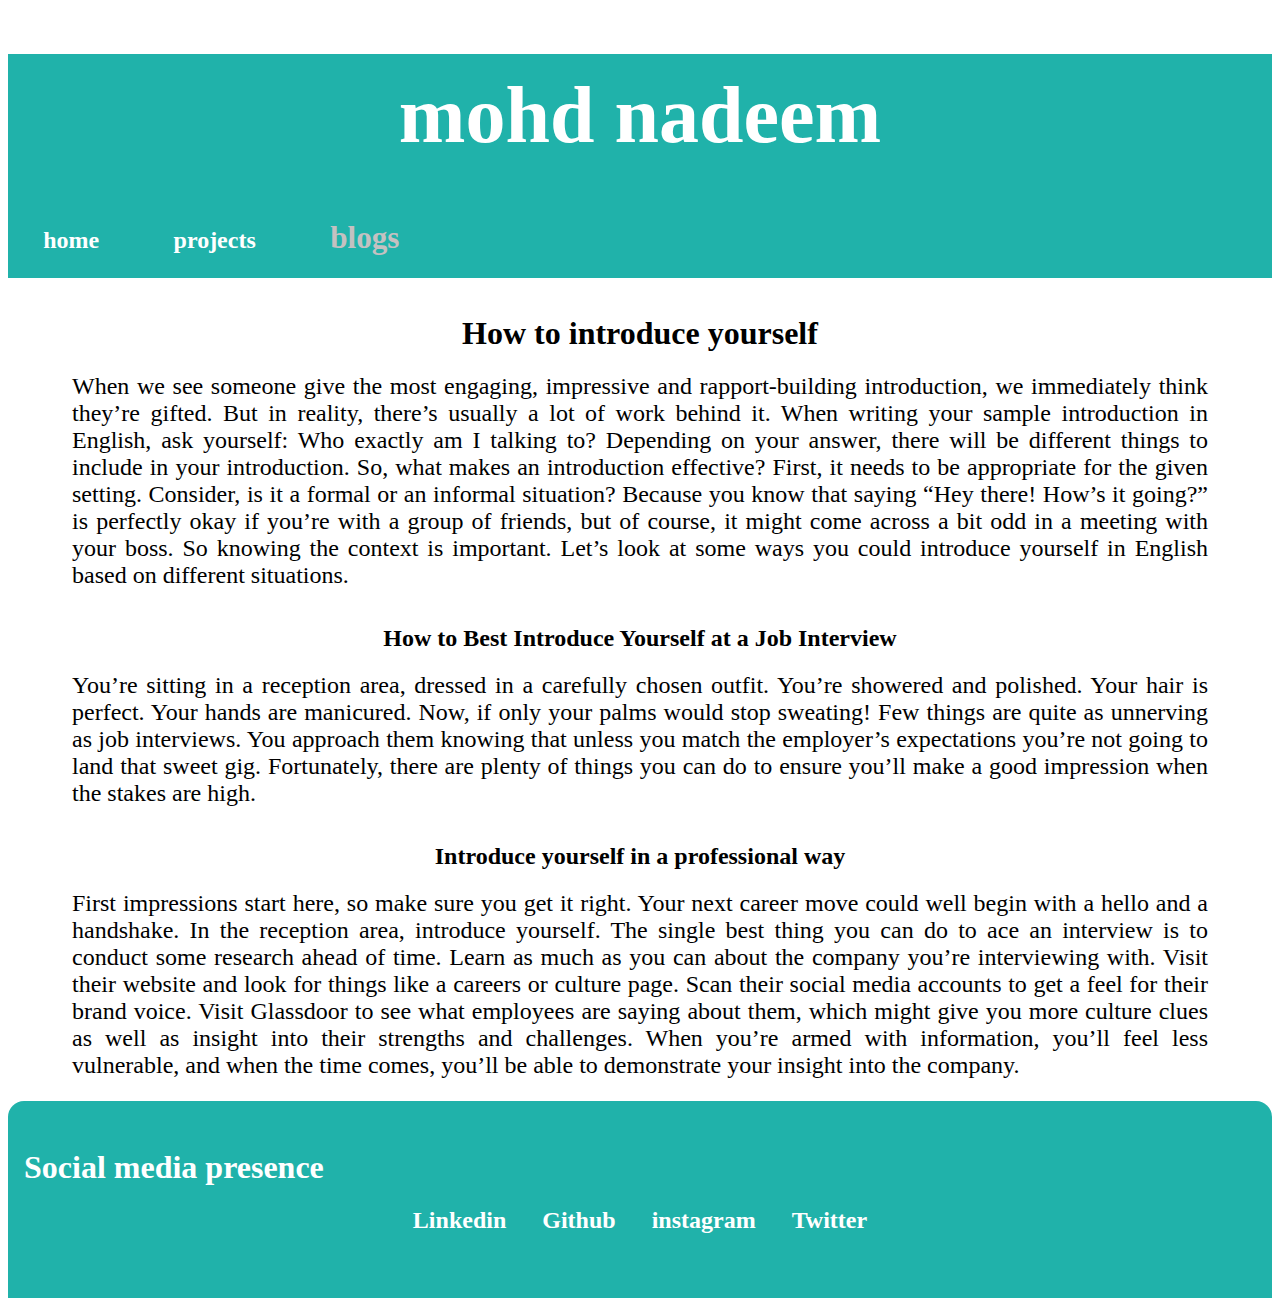
==== blog1.html @ 73d3c6cc "doc added" ====
<!DOCTYPE html>
<html lang="en">

<head>
    <meta charset="UTF-8">
    <meta http-equiv="X-UA-Compatible" content="IE=edge">
    <meta name="viewport" content="width=device-width, initial-scale=1.0">
    <title>blog1</title>
    <link rel="stylesheet" href="/blog1.css">
</head>

<body>
    <div class="upper nav-height h-resp">
        <h1 id="head"> mohd nadeem </h1>

        <div class="burger">
            <div class="line"></div>
            <div class="line"></div>
            <div class="line"></div>
        </div>


        <nav id="nav-bar" class="nav-bar v-resp">
            <h2 id="nav"><a class="navi" href="/index.html">home</a></h2>
            <h2 id="nav"> <a class="navi" href="projects.html">projects</a></h2>
            <h2 id="nav"><a class="nav2" href="blogs.html">blogs</a></h2>
        </nav>
    </div>


    <div class="section9">
        <h1 class="section2">How to introduce yourself</h1>
        <h3 class="section3">When we see someone give the most engaging, impressive and rapport-building introduction,
            we immediately think they’re gifted.

            But in reality, there’s usually a lot of work behind it.

            When writing your sample introduction in English, ask yourself: Who exactly am I talking to? Depending on
            your answer, there will be different things to include in your introduction.

            So, what makes an introduction effective? First, it needs to be appropriate for the given setting.

            Consider, is it a formal or an informal situation?

            Because you know that saying “Hey there! How’s it going?” is perfectly okay if you’re with a group of
            friends, but of course, it might come across a bit odd in a meeting with your boss. So knowing the context
            is important.

            Let’s look at some ways you could introduce yourself in English based on different situations. </h3>
            <h2 class="section2">How to Best Introduce Yourself at a Job Interview</h2>
            <h3 class="section3">You’re sitting in a reception area, dressed in a carefully chosen outfit. You’re showered and polished. Your hair is perfect. Your hands are manicured. Now, if only your palms would stop sweating!
            Few things are quite as unnerving as job interviews. You approach them knowing that unless you match the employer’s expectations you’re not going to land that sweet gig. Fortunately, there are plenty of things you can do to ensure you’ll make a good impression when the stakes are high.</h3>
            <h2 class="section2">Introduce yourself in a professional way</h2>
            <h3 class="section3">First impressions start here, so make sure you get it right. Your next career move could well begin with a hello and a handshake. In the reception area, introduce yourself.
            The single best thing you can do to ace an interview is to conduct some research ahead of time. Learn as much as you can about the company you’re interviewing with. Visit their website and look for things like a careers or culture page. Scan their social media accounts to get a feel for their brand voice. Visit Glassdoor to see what employees are saying about them, which might give you more culture clues as well as insight into their strengths and challenges. When you’re armed with information, you’ll feel less vulnerable, and when the time comes, you’ll be able to demonstrate your insight into the company.
            </h3>
    </div>


    <footer class="foot">
        <div class="footer">
            <h1 class="footer1">Social media presence</h1>

            <div class="footer2">
                <h2 id="foot2"><a class="footer-1"
                        href="https://www.linkedin.com/in/mohd-nadeem-145250220/">Linkedin</a></h2>
                <h2 id="foot2"><a class="footer-1" href="https://github.com/Mdnd143">Github</a></h2>
                <h2 id="foot2"><a class="footer-1" href="https://www.instagram.com/_nadeem24_/">instagram</a></h2>
                <h2 id="foot2"><a class="footer-1" href="https://twitter.com/mohd7210357259">Twitter</a></h2>
            </div>
        </div>
    </footer>
    <script src="/index.js"></script>
</body>

</html>
---- blog1.css ----
#head {
    text-align: center;
    padding-top: 1rem;
    color: white;
    font-size: 500%;
}
h1 {
    font-family: 'Nerko One', cursive;
}
h2 {

    font-family: 'Nerko One', cursive;   
}
#nav-bar {
    position: absolute;
    left: o;
    top: 220px;
    width: 90%;
    text-align: left;
}
#nav {
    display: inline;
    padding: 1rem 2.2rem;
}
.navi {
    text-decoration: none;
    color: white;
}
.navi:hover {
    text-decoration: none;
    color: rgb(196, 193, 193);
}
.nav2 {
    text-decoration: none;
    color: rgb(196, 193, 193);
    font-size: 130%;
}
.nav-height {
    height: 14rem;
}
.upper{
    background-color: lightseagreen;
}

    .section3 {
    margin: 4rem;
    font-weight: lighter;
    font-size: 150%;
    text-align: justify;
    margin-top: 0;
    margin-bottom: 0;
    }
    .section2{
        text-align: center;
        padding-top: 1rem;
    }
    .section9 {
    background-color: white;
    }
    .date{
    color: grey;
    }
    .tab2 {
    text-decoration: none;
    color: white;
    border-radius: 0.5rem;
    background-color: lightseagreen;
    padding-left: 0.5rem;
    padding-right: 0.5rem;
    padding-top: 0.1rem;
    padding-bottom: 0.5rem;
    }
    
    .footer-1{
        text-decoration: none;
        color: white;
    }
    .footer2 {
        text-align: center;
        
        padding-bottom: 4rem;
    }
    #foot2 {
        display: inline;
        padding-left: 1rem;
        padding-right: 1rem;
    }
    .foot {
        background-color: lightseagreen;
        border-top-left-radius: 1rem;
        border-top-right-radius: 1rem;
    }
    .footer1 {
        padding-left: 1rem;
        padding-top: 3rem;
        color: white;
    }
    
    @media only screen and (max-width:534px){
        #nav-bar {
            position: absolute;
            right: 75px;
            top: 61px;
            width: 90%;
            text-align: right;
            padding-bottom: 1rem;
        }
        #nav {
            display: block;
            padding: auto;
        }
        .navi {
            text-decoration: none;
            color: white;
        }
        .navi:hover {
            text-decoration: none;
            color: rgb(196, 193, 193);
        }
        .nav2 {
            text-decoration: none;
            color: rgb(196, 193, 193);
            font-size: 130%;
        }
        
        .footer2 {
            text-align: center;
            
            padding-bottom: 1rem;
        }
        #foot2 {
            display: block;
            padding: auto;
        }
        .burger{
            position: absolute;
            top: 46px;
            right: 15px;
    
        }
        .line{
            width: 29px;
            height: 4px;
            margin: 5px 3px;
            background-color: white;
        }
        #head{
            padding-top: 0;
            font-size: 250%;
        }
    
        .h-resp{
            height: 7rem;
        }
        #nav {
            padding: 0;
        }
        .v-resp{
            opacity: 0;
        }
        .section3 {
            padding-left: 2rem;
            padding-right: 2rem;
        }
    
    }
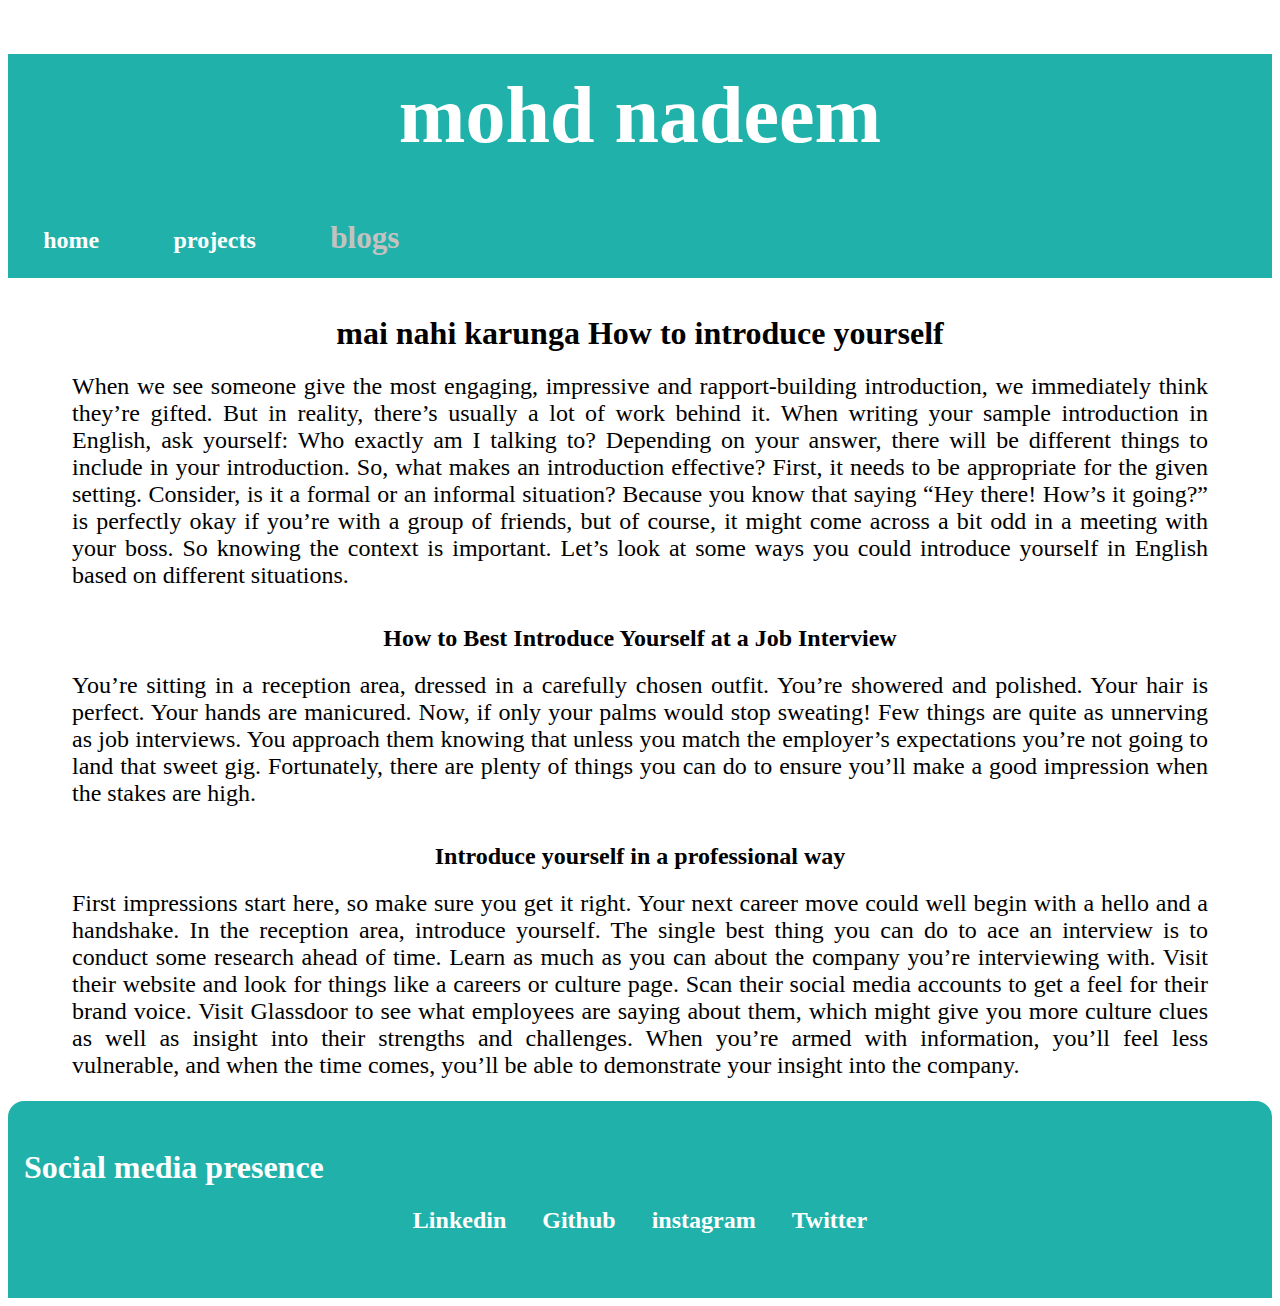
==== commit ac843d06: "Update blog1.html" ====
--- a/blog1.html
+++ b/blog1.html
@@ -29,7 +29,7 @@
 
 
     <div class="section9">
-        <h1 class="section2">How to introduce yourself</h1>
+        <h1 class="section2">mai nahi karunga How to introduce yourself</h1>
         <h3 class="section3">When we see someone give the most engaging, impressive and rapport-building introduction,
             we immediately think they’re gifted.
 
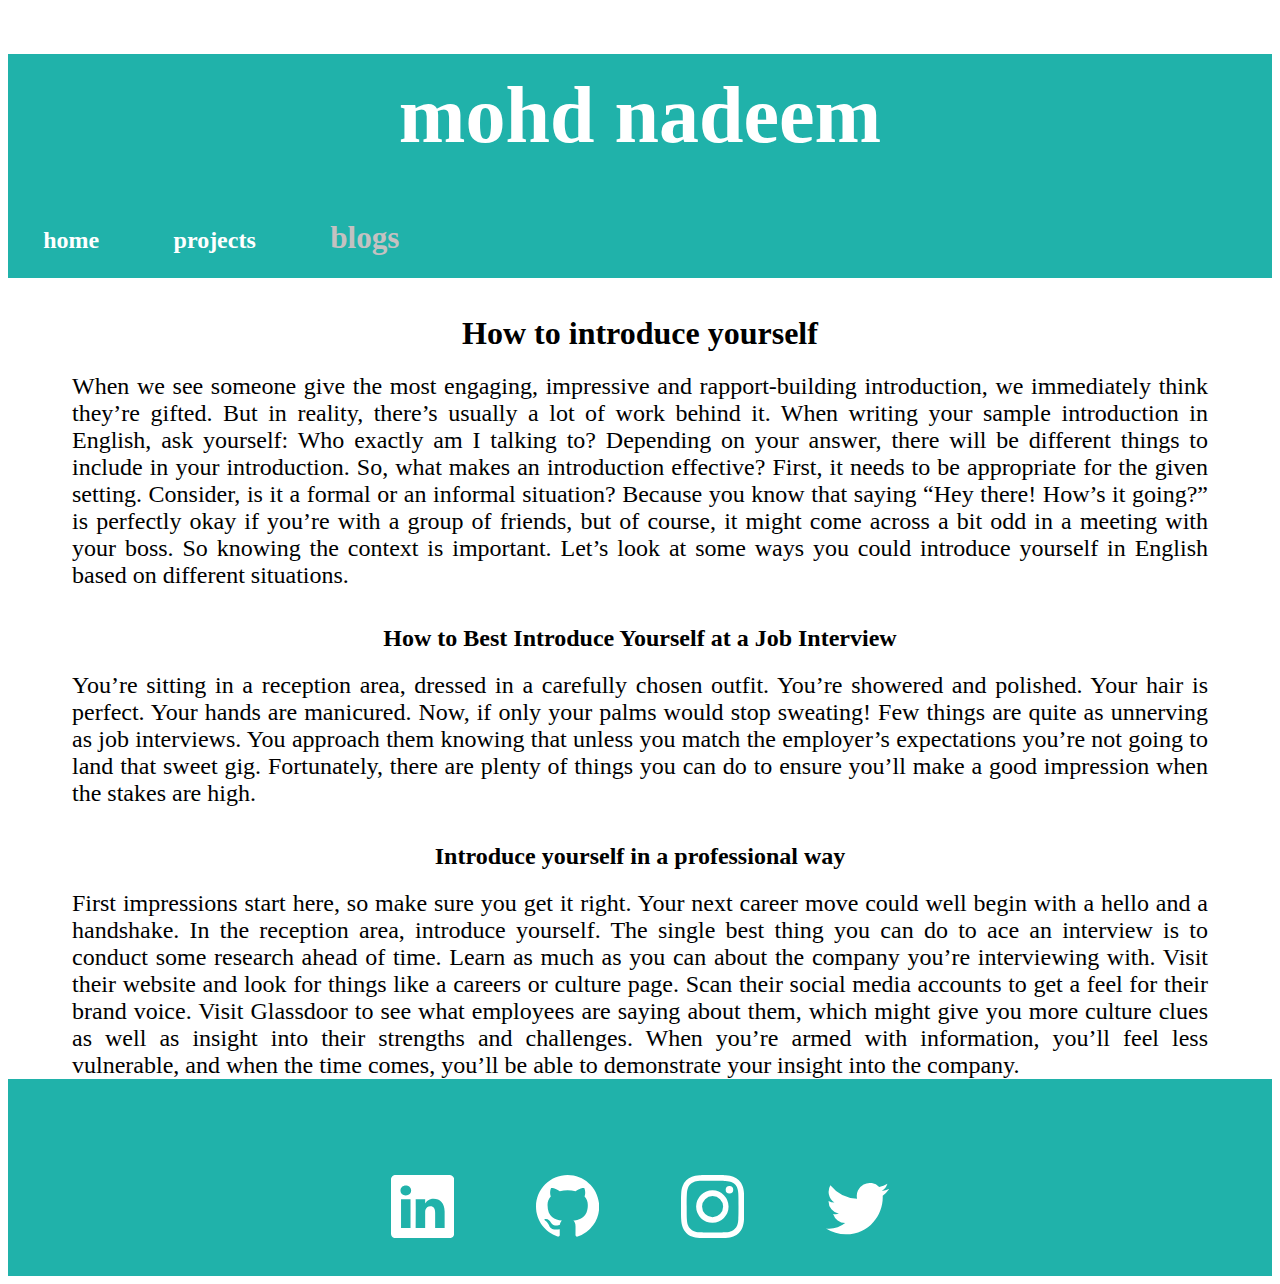
==== commit ece76a7a: "style : footer icon" ====
--- a/blog1.html
+++ b/blog1.html
@@ -29,7 +29,7 @@
 
 
     <div class="section9">
-        <h1 class="section2">mai nahi karunga How to introduce yourself</h1>
+        <h1 class="section2">How to introduce yourself</h1>
         <h3 class="section3">When we see someone give the most engaging, impressive and rapport-building introduction,
             we immediately think they’re gifted.
 
@@ -59,14 +59,25 @@
 
     <footer class="foot">
         <div class="footer">
-            <h1 class="footer1">Social media presence</h1>
-
             <div class="footer2">
-                <h2 id="foot2"><a class="footer-1"
-                        href="https://www.linkedin.com/in/mohd-nadeem-145250220/">Linkedin</a></h2>
-                <h2 id="foot2"><a class="footer-1" href="https://github.com/Mdnd143">Github</a></h2>
-                <h2 id="foot2"><a class="footer-1" href="https://www.instagram.com/_nadeem24_/">instagram</a></h2>
-                <h2 id="foot2"><a class="footer-1" href="https://twitter.com/mohd7210357259">Twitter</a></h2>
+                <h2 id="foot2">
+                   <a class="footer-1"
+                        href="https://www.linkedin.com/in/mohd-nadeem-145250220/"> <svg xmlns="http://www.w3.org/2000/svg" width="5%" height="5%" fill="currentColor" class="bi bi-linkedin" viewBox="0 0 16 16">
+                            <path d="M0 1.146C0 .513.526 0 1.175 0h13.65C15.474 0 16 .513 16 1.146v13.708c0 .633-.526 1.146-1.175 1.146H1.175C.526 16 0 15.487 0 14.854V1.146zm4.943 12.248V6.169H2.542v7.225h2.401zm-1.2-8.212c.837 0 1.358-.554 1.358-1.248-.015-.709-.52-1.248-1.342-1.248-.822 0-1.359.54-1.359 1.248 0 .694.521 1.248 1.327 1.248h.016zm4.908 8.212V9.359c0-.216.016-.432.08-.586.173-.431.568-.878 1.232-.878.869 0 1.216.662 1.216 1.634v3.865h2.401V9.25c0-2.22-1.184-3.252-2.764-3.252-1.274 0-1.845.7-2.165 1.193v.025h-.016a5.54 5.54 0 0 1 .016-.025V6.169h-2.4c.03.678 0 7.225 0 7.225h2.4z"/></svg></a>
+                      
+                    </h2>
+                <h2 id="foot2">
+                    <a class="footer-1" href="https://github.com/Mdnd143"><svg xmlns="http://www.w3.org/2000/svg" width="5%" height="5%" fill="currentColor" class="bi bi-github" viewBox="0 0 16 16">
+                        <path d="M8 0C3.58 0 0 3.58 0 8c0 3.54 2.29 6.53 5.47 7.59.4.07.55-.17.55-.38 0-.19-.01-.82-.01-1.49-2.01.37-2.53-.49-2.69-.94-.09-.23-.48-.94-.82-1.13-.28-.15-.68-.52-.01-.53.63-.01 1.08.58 1.23.82.72 1.21 1.87.87 2.33.66.07-.52.28-.87.51-1.07-1.78-.2-3.64-.89-3.64-3.95 0-.87.31-1.59.82-2.15-.08-.2-.36-1.02.08-2.12 0 0 .67-.21 2.2.82.64-.18 1.32-.27 2-.27.68 0 1.36.09 2 .27 1.53-1.04 2.2-.82 2.2-.82.44 1.1.16 1.92.08 2.12.51.56.82 1.27.82 2.15 0 3.07-1.87 3.75-3.65 3.95.29.25.54.73.54 1.48 0 1.07-.01 1.93-.01 2.2 0 .21.15.46.55.38A8.012 8.012 0 0 0 16 8c0-4.42-3.58-8-8-8z"/>
+                      </svg></a>
+                    </h2>
+                <h2 id="foot2"><a class="footer-1" href="https://www.instagram.com/_nadeem24_/"><svg xmlns="http://www.w3.org/2000/svg" width="5%" height="5%" fill="currentColor" class="bi bi-instagram" viewBox="0 0 16 16">
+                    <path d="M8 0C5.829 0 5.556.01 4.703.048 3.85.088 3.269.222 2.76.42a3.917 3.917 0 0 0-1.417.923A3.927 3.927 0 0 0 .42 2.76C.222 3.268.087 3.85.048 4.7.01 5.555 0 5.827 0 8.001c0 2.172.01 2.444.048 3.297.04.852.174 1.433.372 1.942.205.526.478.972.923 1.417.444.445.89.719 1.416.923.51.198 1.09.333 1.942.372C5.555 15.99 5.827 16 8 16s2.444-.01 3.298-.048c.851-.04 1.434-.174 1.943-.372a3.916 3.916 0 0 0 1.416-.923c.445-.445.718-.891.923-1.417.197-.509.332-1.09.372-1.942C15.99 10.445 16 10.173 16 8s-.01-2.445-.048-3.299c-.04-.851-.175-1.433-.372-1.941a3.926 3.926 0 0 0-.923-1.417A3.911 3.911 0 0 0 13.24.42c-.51-.198-1.092-.333-1.943-.372C10.443.01 10.172 0 7.998 0h.003zm-.717 1.442h.718c2.136 0 2.389.007 3.232.046.78.035 1.204.166 1.486.275.373.145.64.319.92.599.28.28.453.546.598.92.11.281.24.705.275 1.485.039.843.047 1.096.047 3.231s-.008 2.389-.047 3.232c-.035.78-.166 1.203-.275 1.485a2.47 2.47 0 0 1-.599.919c-.28.28-.546.453-.92.598-.28.11-.704.24-1.485.276-.843.038-1.096.047-3.232.047s-2.39-.009-3.233-.047c-.78-.036-1.203-.166-1.485-.276a2.478 2.478 0 0 1-.92-.598 2.48 2.48 0 0 1-.6-.92c-.109-.281-.24-.705-.275-1.485-.038-.843-.046-1.096-.046-3.233 0-2.136.008-2.388.046-3.231.036-.78.166-1.204.276-1.486.145-.373.319-.64.599-.92.28-.28.546-.453.92-.598.282-.11.705-.24 1.485-.276.738-.034 1.024-.044 2.515-.045v.002zm4.988 1.328a.96.96 0 1 0 0 1.92.96.96 0 0 0 0-1.92zm-4.27 1.122a4.109 4.109 0 1 0 0 8.217 4.109 4.109 0 0 0 0-8.217zm0 1.441a2.667 2.667 0 1 1 0 5.334 2.667 2.667 0 0 1 0-5.334z"/></a>
+                  </svg></h2>
+                <h2 id="foot2">
+                    <a class="footer-1" href="https://twitter.com/mohd7210357259"><svg xmlns="http://www.w3.org/2000/svg" width="5%" height="5%" fill="currentColor" class="bi bi-twitter" viewBox="0 0 16 16">
+                        <path d="M5.026 15c6.038 0 9.341-5.003 9.341-9.334 0-.14 0-.282-.006-.422A6.685 6.685 0 0 0 16 3.542a6.658 6.658 0 0 1-1.889.518 3.301 3.301 0 0 0 1.447-1.817 6.533 6.533 0 0 1-2.087.793A3.286 3.286 0 0 0 7.875 6.03a9.325 9.325 0 0 1-6.767-3.429 3.289 3.289 0 0 0 1.018 4.382A3.323 3.323 0 0 1 .64 6.575v.045a3.288 3.288 0 0 0 2.632 3.218 3.203 3.203 0 0 1-.865.115 3.23 3.23 0 0 1-.614-.057 3.283 3.283 0 0 0 3.067 2.277A6.588 6.588 0 0 1 .78 13.58a6.32 6.32 0 0 1-.78-.045A9.344 9.344 0 0 0 5.026 15z"/>
+                      </svg></a></h2>
             </div>
         </div>
     </footer>
--- a/blog1.css
+++ b/blog1.css
@@ -70,31 +70,22 @@
     padding-top: 0.1rem;
     padding-bottom: 0.5rem;
     }
-    
-    .footer-1{
-        text-decoration: none;
+    svg{
         color: white;
     }
     .footer2 {
         text-align: center;
+        padding-top: 6rem;
+        background-color: lightseagreen;
+        padding-bottom: 2rem;
         
-        padding-bottom: 4rem;
     }
     #foot2 {
         display: inline;
-        padding-left: 1rem;
-        padding-right: 1rem;
+        padding-left: 3%;
+        padding-right: 3%;
     }
-    .foot {
-        background-color: lightseagreen;
-        border-top-left-radius: 1rem;
-        border-top-right-radius: 1rem;
-    }
-    .footer1 {
-        padding-left: 1rem;
-        padding-top: 3rem;
-        color: white;
-    }
+    
     
     @media only screen and (max-width:534px){
         #nav-bar {
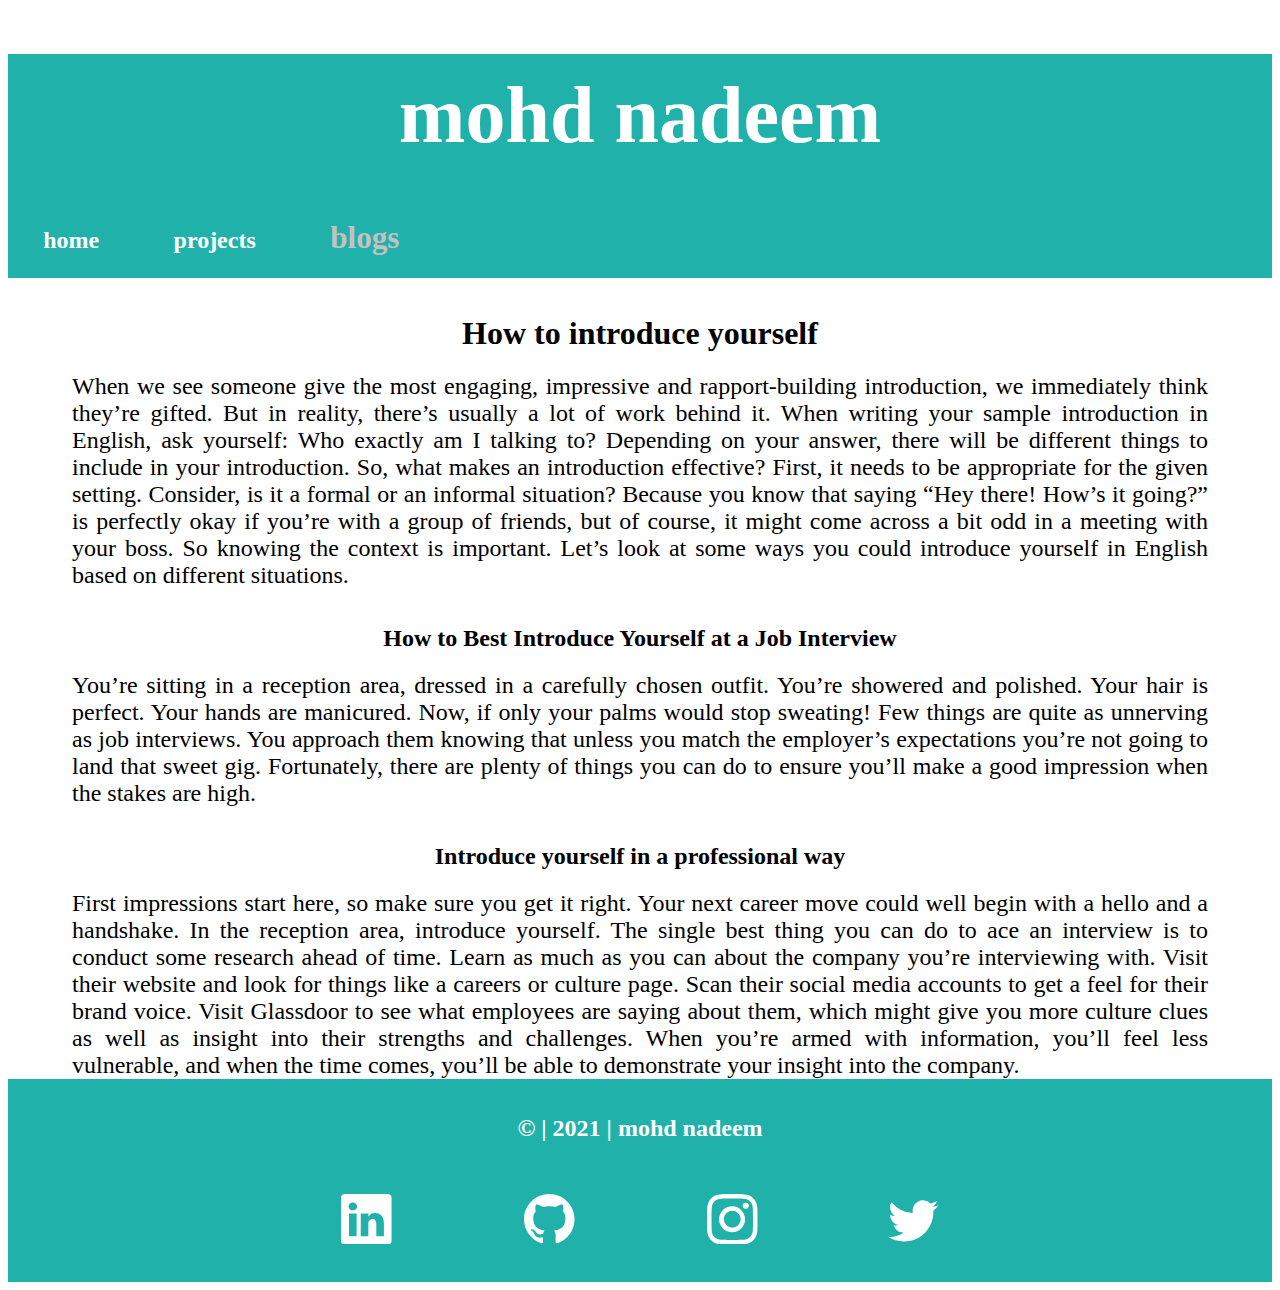
==== commit d0f80ae9: "style : footer" ====
--- a/blog1.html
+++ b/blog1.html
@@ -59,23 +59,23 @@
 
     <footer class="foot">
         <div class="footer">
-            <div class="footer2">
+            <div class="footer2"><h2 class="footer-title"> &copy | 2021 | mohd nadeem</h2>
                 <h2 id="foot2">
                    <a class="footer-1"
-                        href="https://www.linkedin.com/in/mohd-nadeem-145250220/"> <svg xmlns="http://www.w3.org/2000/svg" width="5%" height="5%" fill="currentColor" class="bi bi-linkedin" viewBox="0 0 16 16">
+                        href="https://www.linkedin.com/in/mohd-nadeem-145250220/"> <svg xmlns="http://www.w3.org/2000/svg" width="4%" height="4%" fill="currentColor" class="bi bi-linkedin" viewBox="0 0 16 16">
                             <path d="M0 1.146C0 .513.526 0 1.175 0h13.65C15.474 0 16 .513 16 1.146v13.708c0 .633-.526 1.146-1.175 1.146H1.175C.526 16 0 15.487 0 14.854V1.146zm4.943 12.248V6.169H2.542v7.225h2.401zm-1.2-8.212c.837 0 1.358-.554 1.358-1.248-.015-.709-.52-1.248-1.342-1.248-.822 0-1.359.54-1.359 1.248 0 .694.521 1.248 1.327 1.248h.016zm4.908 8.212V9.359c0-.216.016-.432.08-.586.173-.431.568-.878 1.232-.878.869 0 1.216.662 1.216 1.634v3.865h2.401V9.25c0-2.22-1.184-3.252-2.764-3.252-1.274 0-1.845.7-2.165 1.193v.025h-.016a5.54 5.54 0 0 1 .016-.025V6.169h-2.4c.03.678 0 7.225 0 7.225h2.4z"/></svg></a>
                       
                     </h2>
                 <h2 id="foot2">
-                    <a class="footer-1" href="https://github.com/Mdnd143"><svg xmlns="http://www.w3.org/2000/svg" width="5%" height="5%" fill="currentColor" class="bi bi-github" viewBox="0 0 16 16">
+                    <a class="footer-1" href="https://github.com/Mdnd143"><svg xmlns="http://www.w3.org/2000/svg" width="4%" height="4%" fill="currentColor" class="bi bi-github" viewBox="0 0 16 16">
                         <path d="M8 0C3.58 0 0 3.58 0 8c0 3.54 2.29 6.53 5.47 7.59.4.07.55-.17.55-.38 0-.19-.01-.82-.01-1.49-2.01.37-2.53-.49-2.69-.94-.09-.23-.48-.94-.82-1.13-.28-.15-.68-.52-.01-.53.63-.01 1.08.58 1.23.82.72 1.21 1.87.87 2.33.66.07-.52.28-.87.51-1.07-1.78-.2-3.64-.89-3.64-3.95 0-.87.31-1.59.82-2.15-.08-.2-.36-1.02.08-2.12 0 0 .67-.21 2.2.82.64-.18 1.32-.27 2-.27.68 0 1.36.09 2 .27 1.53-1.04 2.2-.82 2.2-.82.44 1.1.16 1.92.08 2.12.51.56.82 1.27.82 2.15 0 3.07-1.87 3.75-3.65 3.95.29.25.54.73.54 1.48 0 1.07-.01 1.93-.01 2.2 0 .21.15.46.55.38A8.012 8.012 0 0 0 16 8c0-4.42-3.58-8-8-8z"/>
                       </svg></a>
                     </h2>
-                <h2 id="foot2"><a class="footer-1" href="https://www.instagram.com/_nadeem24_/"><svg xmlns="http://www.w3.org/2000/svg" width="5%" height="5%" fill="currentColor" class="bi bi-instagram" viewBox="0 0 16 16">
-                    <path d="M8 0C5.829 0 5.556.01 4.703.048 3.85.088 3.269.222 2.76.42a3.917 3.917 0 0 0-1.417.923A3.927 3.927 0 0 0 .42 2.76C.222 3.268.087 3.85.048 4.7.01 5.555 0 5.827 0 8.001c0 2.172.01 2.444.048 3.297.04.852.174 1.433.372 1.942.205.526.478.972.923 1.417.444.445.89.719 1.416.923.51.198 1.09.333 1.942.372C5.555 15.99 5.827 16 8 16s2.444-.01 3.298-.048c.851-.04 1.434-.174 1.943-.372a3.916 3.916 0 0 0 1.416-.923c.445-.445.718-.891.923-1.417.197-.509.332-1.09.372-1.942C15.99 10.445 16 10.173 16 8s-.01-2.445-.048-3.299c-.04-.851-.175-1.433-.372-1.941a3.926 3.926 0 0 0-.923-1.417A3.911 3.911 0 0 0 13.24.42c-.51-.198-1.092-.333-1.943-.372C10.443.01 10.172 0 7.998 0h.003zm-.717 1.442h.718c2.136 0 2.389.007 3.232.046.78.035 1.204.166 1.486.275.373.145.64.319.92.599.28.28.453.546.598.92.11.281.24.705.275 1.485.039.843.047 1.096.047 3.231s-.008 2.389-.047 3.232c-.035.78-.166 1.203-.275 1.485a2.47 2.47 0 0 1-.599.919c-.28.28-.546.453-.92.598-.28.11-.704.24-1.485.276-.843.038-1.096.047-3.232.047s-2.39-.009-3.233-.047c-.78-.036-1.203-.166-1.485-.276a2.478 2.478 0 0 1-.92-.598 2.48 2.48 0 0 1-.6-.92c-.109-.281-.24-.705-.275-1.485-.038-.843-.046-1.096-.046-3.233 0-2.136.008-2.388.046-3.231.036-.78.166-1.204.276-1.486.145-.373.319-.64.599-.92.28-.28.546-.453.92-.598.282-.11.705-.24 1.485-.276.738-.034 1.024-.044 2.515-.045v.002zm4.988 1.328a.96.96 0 1 0 0 1.92.96.96 0 0 0 0-1.92zm-4.27 1.122a4.109 4.109 0 1 0 0 8.217 4.109 4.109 0 0 0 0-8.217zm0 1.441a2.667 2.667 0 1 1 0 5.334 2.667 2.667 0 0 1 0-5.334z"/></a>
-                  </svg></h2>
+                <h2 id="foot2"><a class="footer-1" href="https://www.instagram.com/_nadeem24_/"><svg xmlns="http://www.w3.org/2000/svg" width="4%" height="4%" fill="currentColor" class="bi bi-instagram" viewBox="0 0 16 16">
+                    <path d="M8 0C5.829 0 5.556.01 4.703.048 3.85.088 3.269.222 2.76.42a3.917 3.917 0 0 0-1.417.923A3.927 3.927 0 0 0 .42 2.76C.222 3.268.087 3.85.048 4.7.01 5.555 0 5.827 0 8.001c0 2.172.01 2.444.048 3.297.04.852.174 1.433.372 1.942.205.526.478.972.923 1.417.444.445.89.719 1.416.923.51.198 1.09.333 1.942.372C5.555 15.99 5.827 16 8 16s2.444-.01 3.298-.048c.851-.04 1.434-.174 1.943-.372a3.916 3.916 0 0 0 1.416-.923c.445-.445.718-.891.923-1.417.197-.509.332-1.09.372-1.942C15.99 10.445 16 10.173 16 8s-.01-2.445-.048-3.299c-.04-.851-.175-1.433-.372-1.941a3.926 3.926 0 0 0-.923-1.417A3.911 3.911 0 0 0 13.24.42c-.51-.198-1.092-.333-1.943-.372C10.443.01 10.172 0 7.998 0h.003zm-.717 1.442h.718c2.136 0 2.389.007 3.232.046.78.035 1.204.166 1.486.275.373.145.64.319.92.599.28.28.453.546.598.92.11.281.24.705.275 1.485.039.843.047 1.096.047 3.231s-.008 2.389-.047 3.232c-.035.78-.166 1.203-.275 1.485a2.47 2.47 0 0 1-.599.919c-.28.28-.546.453-.92.598-.28.11-.704.24-1.485.276-.843.038-1.096.047-3.232.047s-2.39-.009-3.233-.047c-.78-.036-1.203-.166-1.485-.276a2.478 2.478 0 0 1-.92-.598 2.48 2.48 0 0 1-.6-.92c-.109-.281-.24-.705-.275-1.485-.038-.843-.046-1.096-.046-3.233 0-2.136.008-2.388.046-3.231.036-.78.166-1.204.276-1.486.145-.373.319-.64.599-.92.28-.28.546-.453.92-.598.282-.11.705-.24 1.485-.276.738-.034 1.024-.044 2.515-.045v.002zm4.988 1.328a.96.96 0 1 0 0 1.92.96.96 0 0 0 0-1.92zm-4.27 1.122a4.109 4.109 0 1 0 0 8.217 4.109 4.109 0 0 0 0-8.217zm0 1.441a2.667 2.667 0 1 1 0 5.334 2.667 2.667 0 0 1 0-5.334z"/>
+                  </svg></a></h2>
                 <h2 id="foot2">
-                    <a class="footer-1" href="https://twitter.com/mohd7210357259"><svg xmlns="http://www.w3.org/2000/svg" width="5%" height="5%" fill="currentColor" class="bi bi-twitter" viewBox="0 0 16 16">
+                    <a class="footer-1" href="https://twitter.com/mohd7210357259"><svg xmlns="http://www.w3.org/2000/svg" width="4%" height="4%" fill="currentColor" class="bi bi-twitter" viewBox="0 0 16 16">
                         <path d="M5.026 15c6.038 0 9.341-5.003 9.341-9.334 0-.14 0-.282-.006-.422A6.685 6.685 0 0 0 16 3.542a6.658 6.658 0 0 1-1.889.518 3.301 3.301 0 0 0 1.447-1.817 6.533 6.533 0 0 1-2.087.793A3.286 3.286 0 0 0 7.875 6.03a9.325 9.325 0 0 1-6.767-3.429 3.289 3.289 0 0 0 1.018 4.382A3.323 3.323 0 0 1 .64 6.575v.045a3.288 3.288 0 0 0 2.632 3.218 3.203 3.203 0 0 1-.865.115 3.23 3.23 0 0 1-.614-.057 3.283 3.283 0 0 0 3.067 2.277A6.588 6.588 0 0 1 .78 13.58a6.32 6.32 0 0 1-.78-.045A9.344 9.344 0 0 0 5.026 15z"/>
                       </svg></a></h2>
             </div>
--- a/blog1.css
+++ b/blog1.css
@@ -73,17 +73,23 @@
     svg{
         color: white;
     }
+    .footer-title{
+        text-align: center;
+        color: white;
+        padding-bottom: 2rem;
+    }
     .footer2 {
         text-align: center;
-        padding-top: 6rem;
+        padding-top: 1rem;
         background-color: lightseagreen;
         padding-bottom: 2rem;
         
     }
     #foot2 {
         display: inline;
-        padding-left: 3%;
-        padding-right: 3%;
+        width: 50%;
+        padding-left: 5%;
+        padding-right: 5%;
     }
     
     
@@ -120,7 +126,7 @@
             padding-bottom: 1rem;
         }
         #foot2 {
-            display: block;
+            display: inline;
             padding: auto;
         }
         .burger{
@@ -141,7 +147,7 @@
         }
     
         .h-resp{
-            height: 7rem;
+            height: 4rem;
         }
         #nav {
             padding: 0;
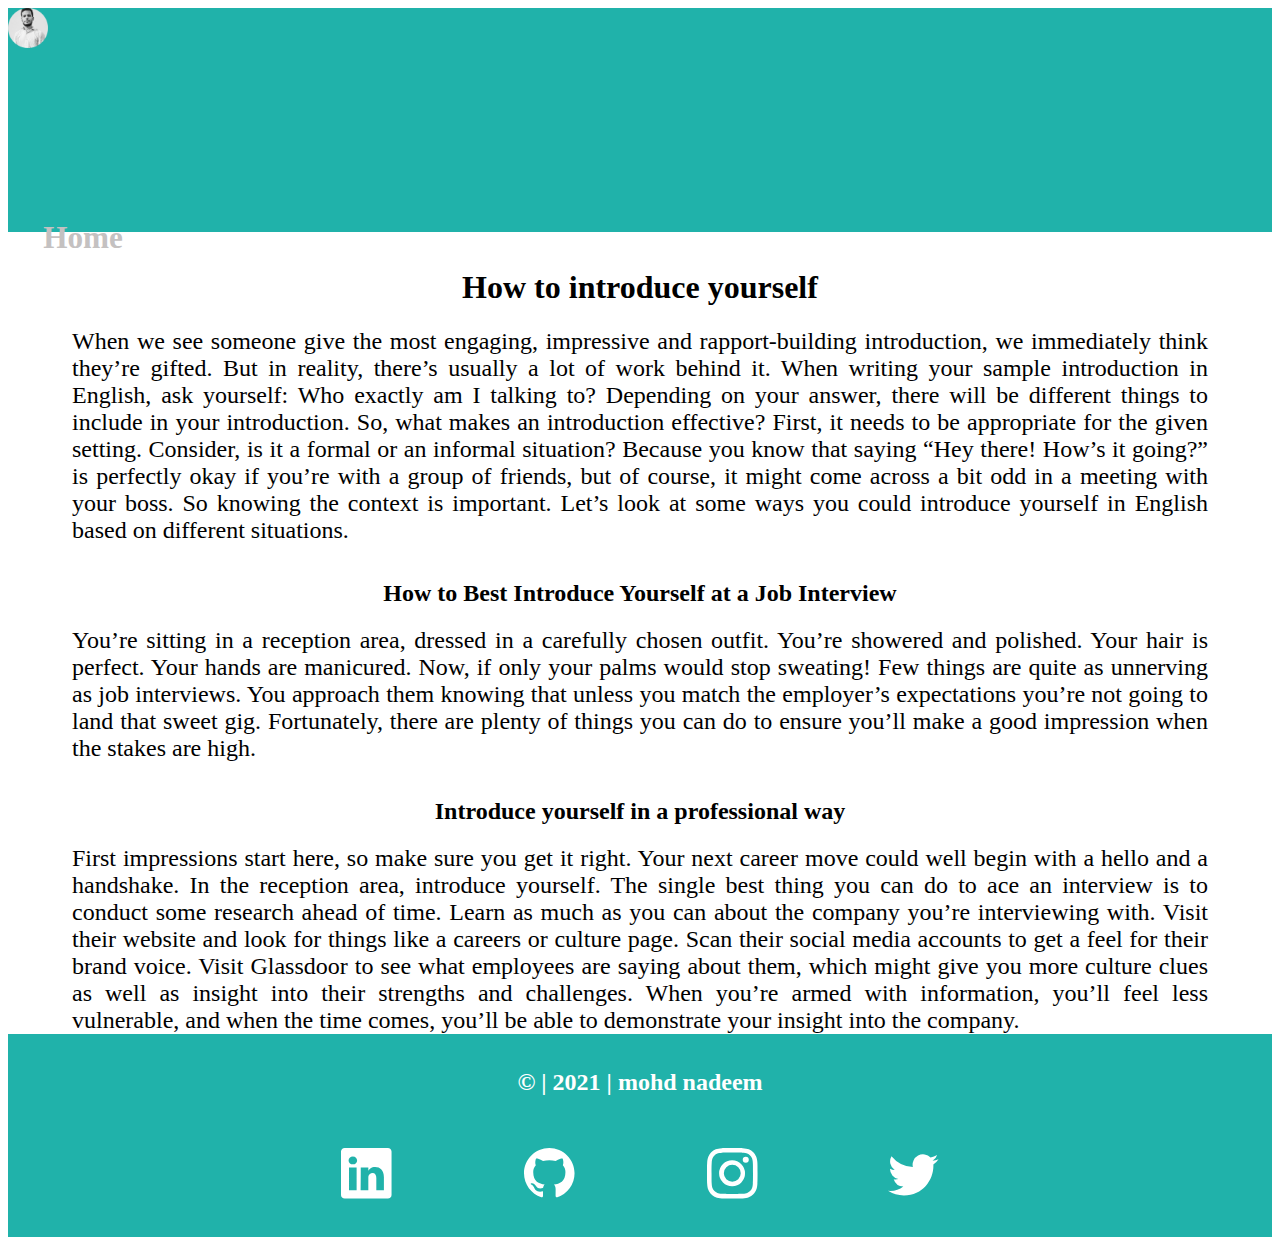
==== commit 1868e190: "style edit" ====
--- a/blog1.html
+++ b/blog1.html
@@ -5,25 +5,26 @@
     <meta charset="UTF-8">
     <meta http-equiv="X-UA-Compatible" content="IE=edge">
     <meta name="viewport" content="width=device-width, initial-scale=1.0">
-    <title>blog1</title>
+    <title>blogs | Mohd Nadeem</title>
+    <link rel="icon" type="image/x-icon"
+        href="favicon2.png">
     <link rel="stylesheet" href="/blog1.css">
 </head>
 
 <body>
     <div class="upper nav-height h-resp">
-        <h1 id="head"> mohd nadeem </h1>
-
         <div class="burger">
             <div class="line"></div>
             <div class="line"></div>
             <div class="line"></div>
         </div>
 
-
-        <nav id="nav-bar" class="nav-bar v-resp">
-            <h2 id="nav"><a class="navi" href="/index.html">home</a></h2>
-            <h2 id="nav"> <a class="navi" href="projects.html">projects</a></h2>
-            <h2 id="nav"><a class="nav2" href="blogs.html">blogs</a></h2>
+        <img src="favicon2.png" height="40px" width="40px" id="dp" alt="dp">
+    <nav id="nav-bar" class="nav-bar v-resp">
+            
+            <h2 id="nav"><a class="nav2" href="/index.html">Home</a></h2>
+            <h2 id="nav"> <a class="navi" href="projects.html">Projects</a></h2>
+            <h2 id="nav"><a class="navi" href="blogs.html">Blogs</a></h2>
         </nav>
     </div>
 
--- a/blog1.css
+++ b/blog1.css
@@ -96,8 +96,8 @@
     @media only screen and (max-width:534px){
         #nav-bar {
             position: absolute;
-            right: 75px;
-            top: 61px;
+            right: 18px;
+            top: 41px;
             width: 90%;
             text-align: right;
             padding-bottom: 1rem;
@@ -105,6 +105,9 @@
         #nav {
             display: block;
             padding: auto;
+        }
+        .nav-height {
+            height: 13rem;
         }
         .navi {
             text-decoration: none;
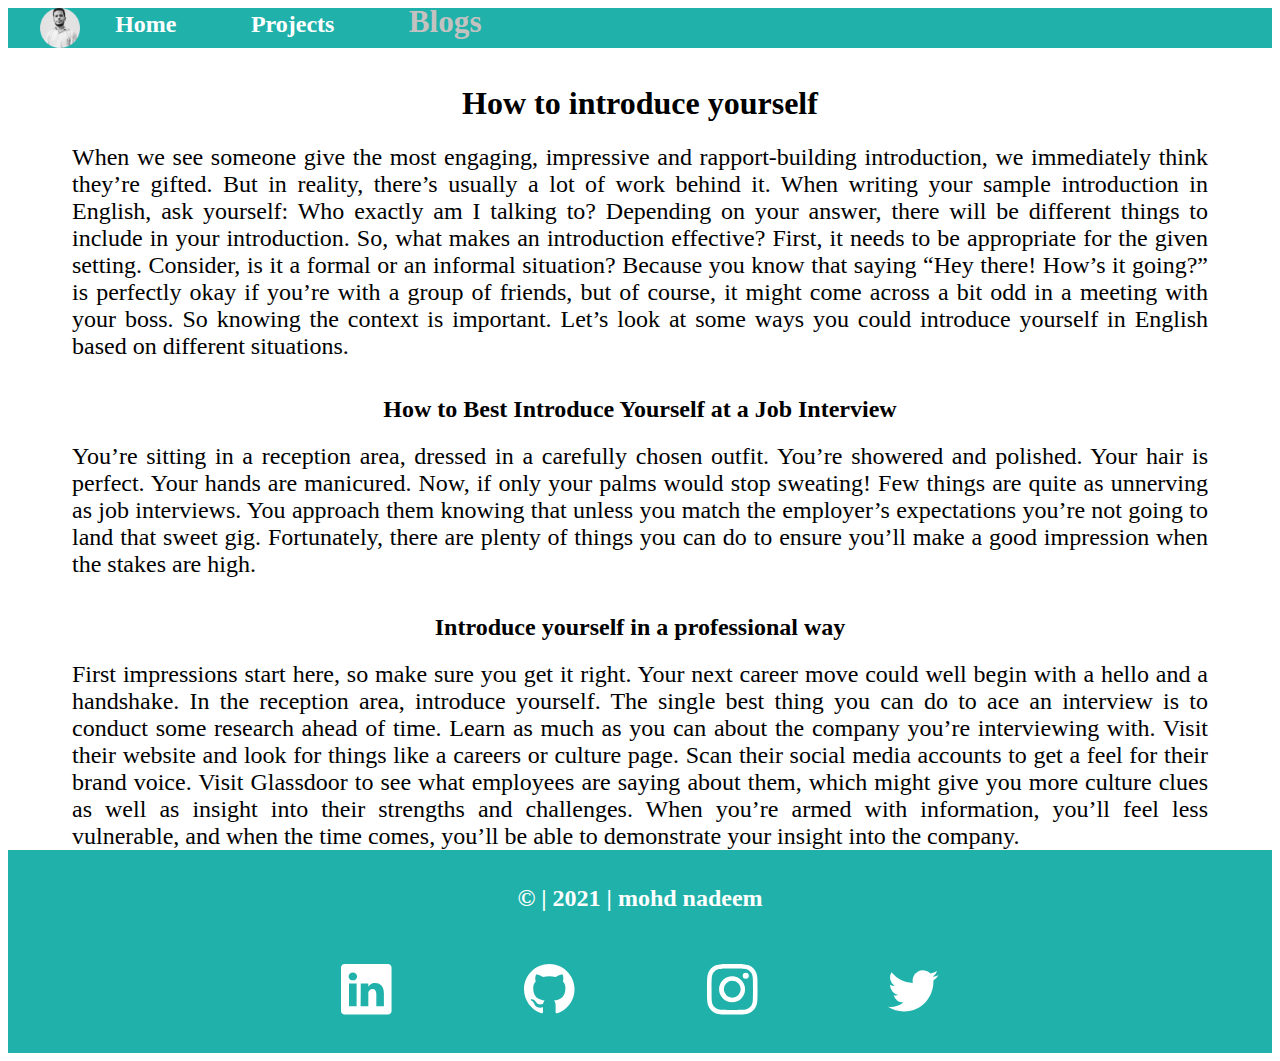
==== commit 837c44c4: "responsive edited" ====
--- a/blog1.html
+++ b/blog1.html
@@ -22,9 +22,9 @@
         <img src="favicon2.png" height="40px" width="40px" id="dp" alt="dp">
     <nav id="nav-bar" class="nav-bar v-resp">
             
-            <h2 id="nav"><a class="nav2" href="/index.html">Home</a></h2>
+            <h2 id="nav"><a class="navi" href="/index.html">Home</a></h2>
             <h2 id="nav"> <a class="navi" href="projects.html">Projects</a></h2>
-            <h2 id="nav"><a class="navi" href="blogs.html">Blogs</a></h2>
+            <h2 id="nav"><a class="nav2" href="blogs.html">Blogs</a></h2>
         </nav>
     </div>
 
--- a/blog1.css
+++ b/blog1.css
@@ -13,10 +13,15 @@
 }
 #nav-bar {
     position: absolute;
-    left: o;
-    top: 220px;
+    left: 5rem;
+    top: 4px;
     width: 90%;
     text-align: left;
+}
+#dp{
+    position: absolute;
+    margin-top: 0px;
+    margin-left: 2rem;
 }
 #nav {
     display: inline;
@@ -36,7 +41,7 @@
     font-size: 130%;
 }
 .nav-height {
-    height: 14rem;
+    height: 2.5rem;
 }
 .upper{
     background-color: lightseagreen;
@@ -96,11 +101,15 @@
     @media only screen and (max-width:534px){
         #nav-bar {
             position: absolute;
-            right: 18px;
+            left: 18px;
             top: 41px;
-            width: 90%;
-            text-align: right;
-            padding-bottom: 1rem;
+            text-align: center;
+        }
+        #dp{
+            display: block;
+           margin: 2.5% 42.5% 0 42.5%;
+            align-items: center;
+        
         }
         #nav {
             display: block;
@@ -134,8 +143,8 @@
         }
         .burger{
             position: absolute;
-            top: 46px;
-            right: 15px;
+            top: 25px;
+            right: 25px;
     
         }
         .line{
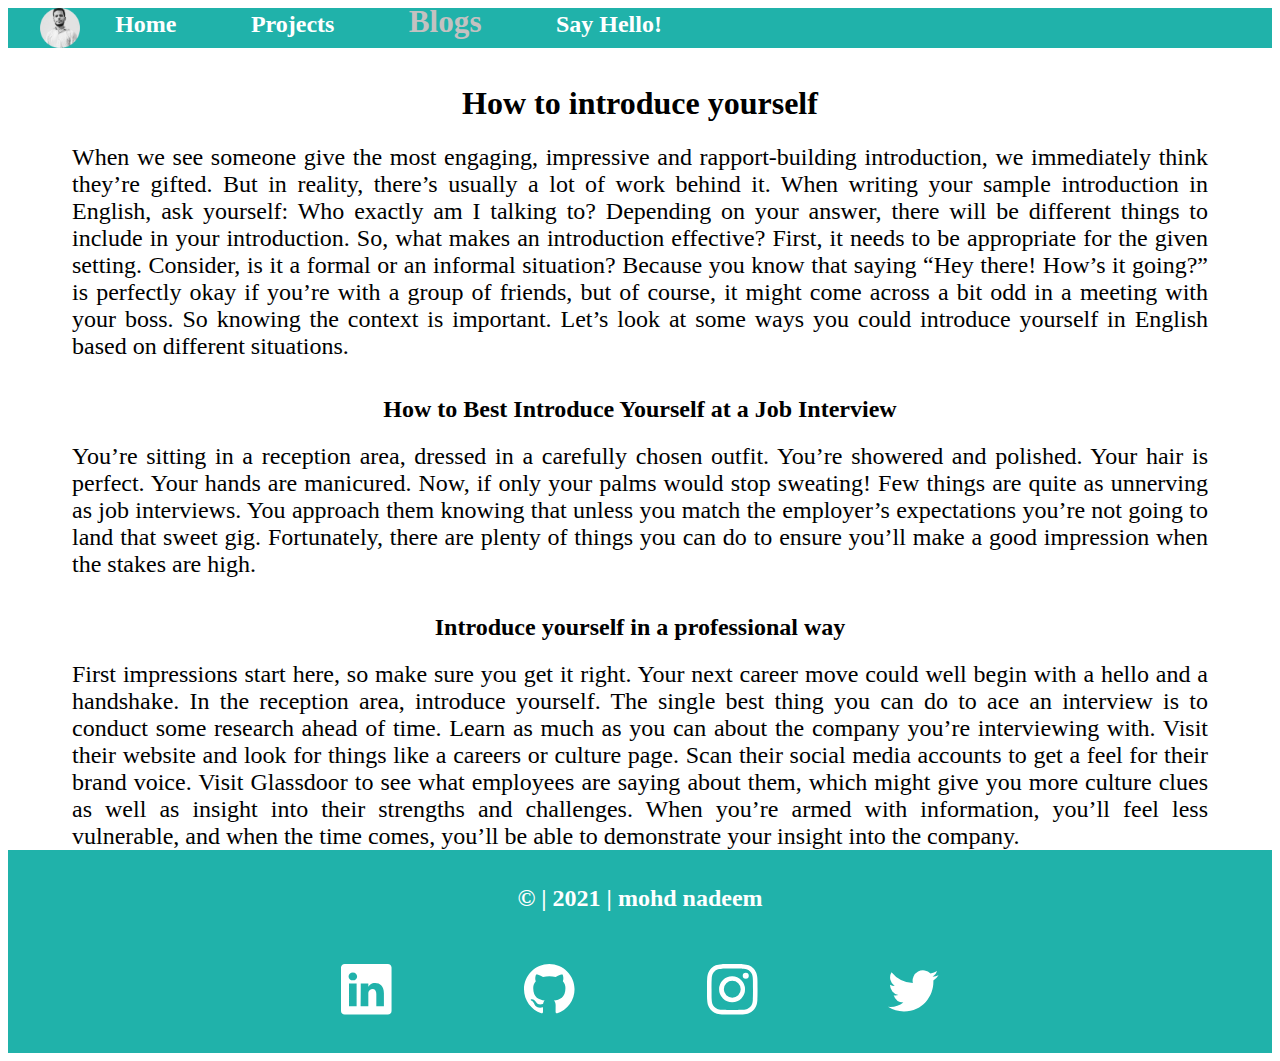
==== commit ab543483: "msg btn added" ====
--- a/blog1.html
+++ b/blog1.html
@@ -25,6 +25,7 @@
             <h2 id="nav"><a class="navi" href="/index.html">Home</a></h2>
             <h2 id="nav"> <a class="navi" href="projects.html">Projects</a></h2>
             <h2 id="nav"><a class="nav2" href="blogs.html">Blogs</a></h2>
+            <h2 id="nav"><a class="navi" href="msg.html">Say Hello!</a></h2>
         </nav>
     </div>
 
--- a/blog1.css
+++ b/blog1.css
@@ -104,6 +104,7 @@
             left: 18px;
             top: 41px;
             text-align: center;
+            transition: all 0.4s ease-in-out;
         }
         #dp{
             display: block;
